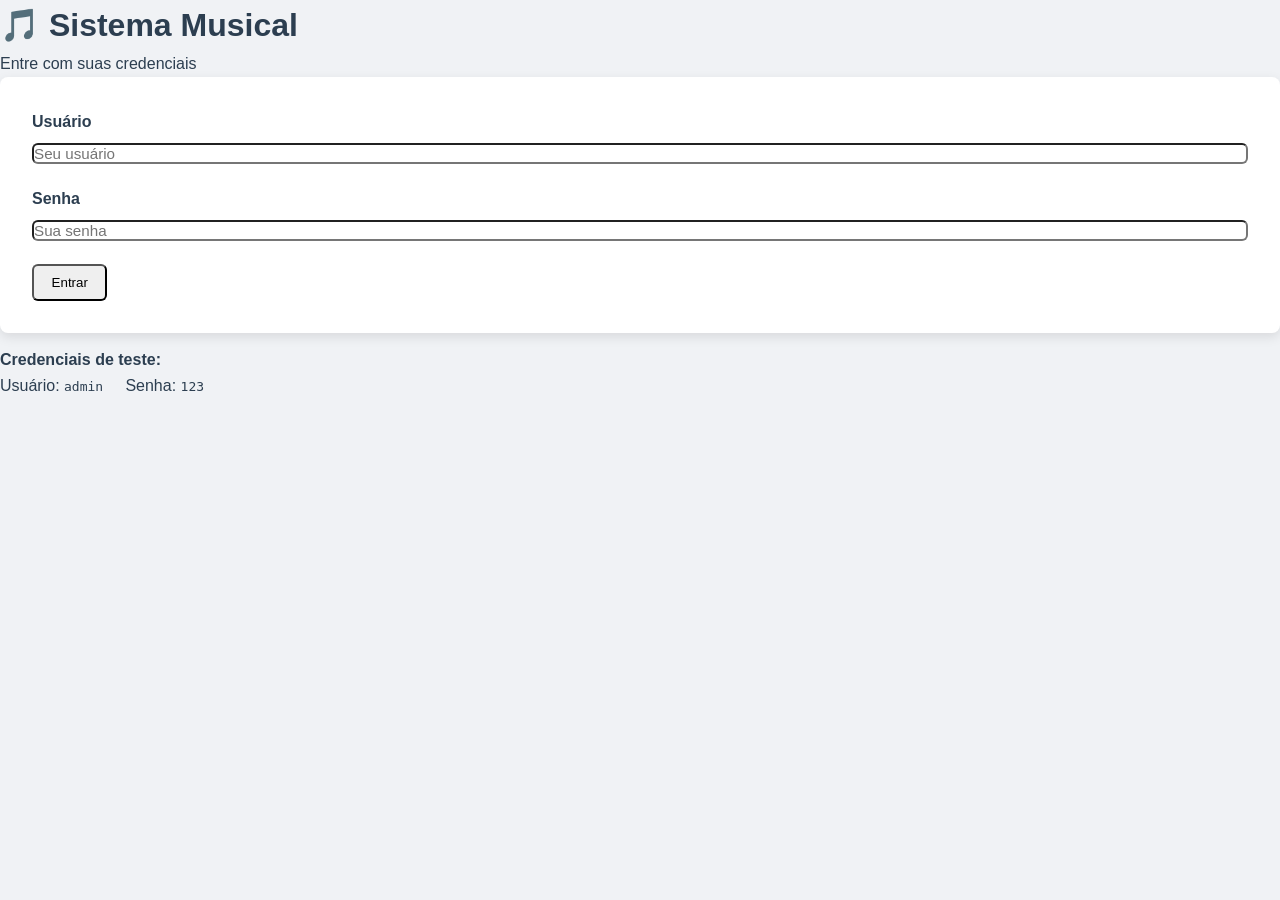
==== login.html @ fe5b05a4 "arquivos iniciais" ====
<!DOCTYPE html>
<html lang="pt-br">

<head>
    <meta charset="UTF-8">
    <meta name="viewport" content="width=device-width, initial-scale=1.0">
    <title>Login - Sistema Musical</title>
    <link rel="icon" href="data:image/svg+xml,...🎵...">
    <link rel="stylesheet" href="styles.css">
</head>

<body class="login-page">
    <div class="login-card">
        <div class="login-header">
            <h1>🎵 Sistema Musical</h1>
            <p>Entre com suas credenciais</p>
        </div>
        <form action="#" method="post">
            <div class="form-grup">
                <label for="usuario">Usuário</label>
                <input type="text" name="usuario" id="usuario" required autocomplete="username"
                    placeholder="Seu usuário">

            </div>
            <div class="form-grup">
                <label for="senha">Senha</label>
                <input type="password" name="senha" id="senha" required autocomplete="current-password"
                    placeholder="Sua senha">

            </div>
            <button type="submit" class="btn-primary">Entrar</button>
        </form>
        <div class="login-hint">
            <strong>Credenciais de teste:</strong><br>
            Usuário: <code>admin</code> &nbsp; &nbsp; Senha: <code>123</code>
        </div>
    </div>

</body>

</html>
---- styles.css ----
:root {
    --primary: #2c3e50;
    --blue: #3498db;
    --blue-dark: #2980b9;
    --green: #27ae60;
    --red: #e74c3c;
    --red-dark: #c0392b;
    --bg: #f0f2f5;
    --surface: #ffffff;
    --border: #dde1e7;
    --text: #2c3e50;
    --text-muted: #6c757d;
    --shadow-sm: 0 1px 3px rgba(0, 0, 0, .08);
    --shadow-md: 0 4px 12px rgba(0, 0, 0, .10);
    --radius: 8px;
    --font: 'Segoe UI', sistem-ui, apple-system, sans-serif;


}

*,
*::before,
*::after {
    margin: 0;
    padding: 0;
    box-sizing: border-box;
}


body {
    font-family: var(--font);
    background-color: var(--bg);
    color: var(--text);
    line-height: 1.6;
    min-height: 100vh;
}

form {
    background: var(--surface);
    padding: 2rem;
    border-radius: var(--radius);
    box-shadow: var(--shadow-md);
    margin-bottom: 2rex;
}

.form-grup {
    margin-bottom: 1.25rem;

}

label {
    display: block;
    margin-bottom: .4rem;
    font-weight: 600;
    color: var(--primary)
}

input[type="text"],
input[type="password"],
textarea,
select{
    width: 100%;
    padding: .65rem, .85re;
    border: 1.5px solid var(var(--border));
    border-radius: 6px;
    font-size: .95rem;
    font-family: var(--font);
    color: var(--text);
    background-color: var(--surface);
    transition: border-color .2s, box-shadow .2s;
}

input:focus,
textarea:focus,
select:focus {
    outline: nome;
    border-color: var(--blue);
    box-shadow: 0 0 0 3px rgba(52, 152, 219,.15);

}


.btn-primary, .btn-edit, .btn-delete, .btn-music, .btn-back, .btn-youtube{
    display: inline-flex;
    align-items: center;
    justify-content: center;
    gap: .35rex;
    padding: .55rem 1.1rem;
    border: nome;
    border-radius: 6px;
}
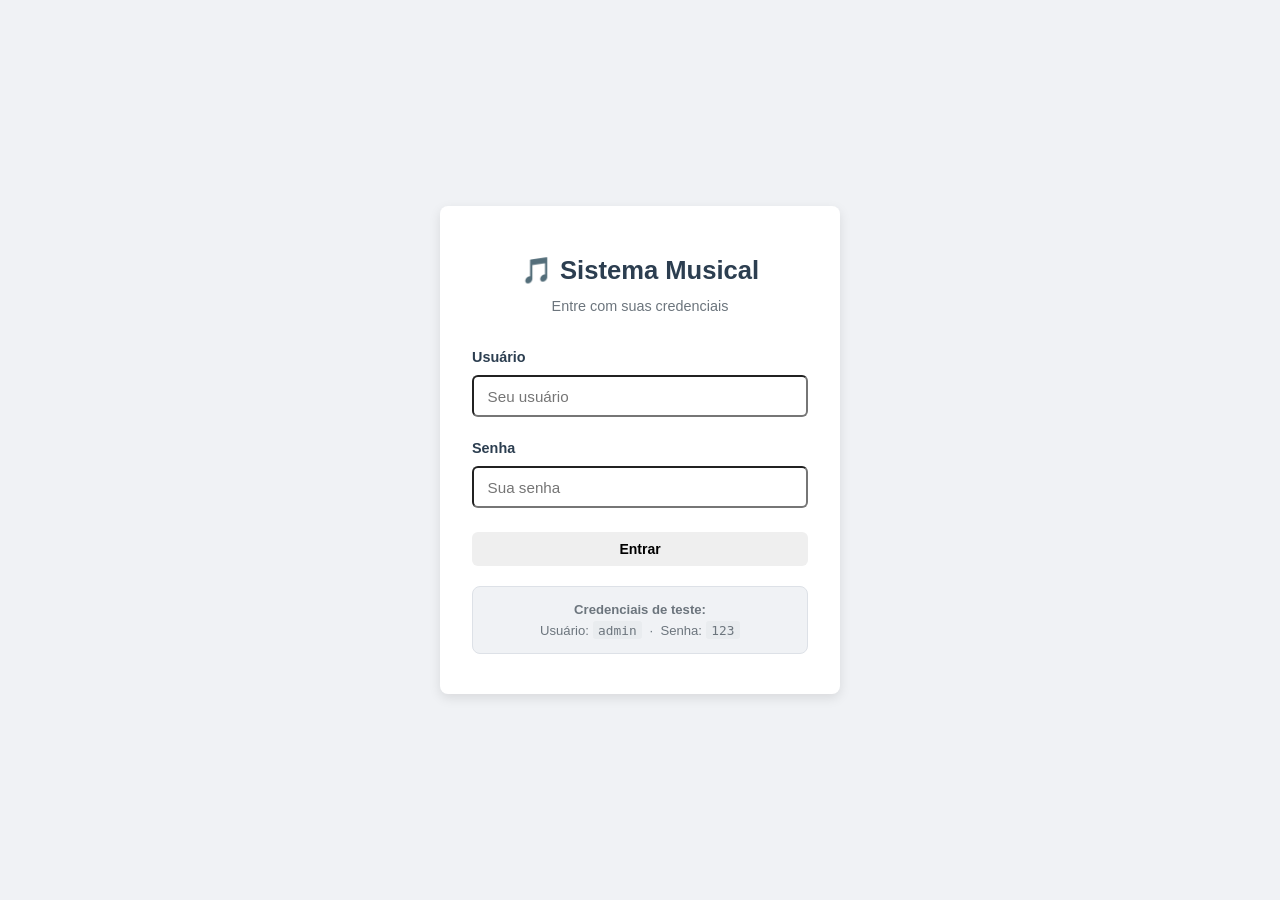
==== commit 37819f77: "Aula 1" ====
--- a/login.html
+++ b/login.html
@@ -5,7 +5,8 @@
     <meta charset="UTF-8">
     <meta name="viewport" content="width=device-width, initial-scale=1.0">
     <title>Login - Sistema Musical</title>
-    <link rel="icon" href="data:image/svg+xml,...🎵...">
+    <link rel="icon" href="data:image/svg+xml,<svg xmlns=%27http://www.w3.org/2000/svg%27 viewBox=%270 0 100
+100%27><text y=%27.9em%27 font-size=%2790%27>🎵</text></svg>">
     <link rel="stylesheet" href="styles.css">
 </head>
 
@@ -18,21 +19,29 @@
         <form action="#" method="post">
             <div class="form-grup">
                 <label for="usuario">Usuário</label>
-                <input type="text" name="usuario" id="usuario" required autocomplete="username"
-                    placeholder="Seu usuário">
+                <input type="text" 
+                name="usuario" 
+                id="usuario" 
+                required 
+                autocomplete="username"
+                placeholder="Seu usuário">
 
             </div>
             <div class="form-grup">
                 <label for="senha">Senha</label>
-                <input type="password" name="senha" id="senha" required autocomplete="current-password"
-                    placeholder="Sua senha">
+                <input type="password" 
+                name="senha" 
+                id="senha" 
+                required 
+                autocomplete="current-password"
+                placeholder="Sua senha">
 
             </div>
             <button type="submit" class="btn-primary">Entrar</button>
         </form>
         <div class="login-hint">
             <strong>Credenciais de teste:</strong><br>
-            Usuário: <code>admin</code> &nbsp; &nbsp; Senha: <code>123</code>
+            Usuário: <code>admin</code> &nbsp;·&nbsp; Senha: <code>123</code>
         </div>
     </div>
 
--- a/styles.css
+++ b/styles.css
@@ -40,7 +40,7 @@
     padding: 2rem;
     border-radius: var(--radius);
     box-shadow: var(--shadow-md);
-    margin-bottom: 2rex;
+    margin-bottom: 2rem;
 }
 
 .form-grup {
@@ -51,6 +51,7 @@
 label {
     display: block;
     margin-bottom: .4rem;
+    font-size: .9rem;
     font-weight: 600;
     color: var(--primary)
 }
@@ -58,9 +59,9 @@
 input[type="text"],
 input[type="password"],
 textarea,
-select{
+select {
     width: 100%;
-    padding: .65rem, .85re;
+    padding: .65rem .85rem;
     border: 1.5px solid var(var(--border));
     border-radius: 6px;
     font-size: .95rem;
@@ -73,19 +74,174 @@
 input:focus,
 textarea:focus,
 select:focus {
-    outline: nome;
+    outline: none;
     border-color: var(--blue);
-    box-shadow: 0 0 0 3px rgba(52, 152, 219,.15);
-
-}
-
-
-.btn-primary, .btn-edit, .btn-delete, .btn-music, .btn-back, .btn-youtube{
+    box-shadow: 0 0 0 3px rgba(52, 152, 219, .15);
+
+}
+
+
+.btn-primary,
+.btn-edit,
+.btn-delete,
+.btn-music,
+.btn-back,
+.btn-youtube {
     display: inline-flex;
     align-items: center;
     justify-content: center;
-    gap: .35rex;
+    gap: .35rem;
     padding: .55rem 1.1rem;
-    border: nome;
+    border: none;
     border-radius: 6px;
+    font-size: .875rem;
+    font-weight: 600;
+    font-family: var(--font);
+    cursor: pointer;
+    text-decoration: none;
+    white-space: nowrap;
+    transition: background-color .2s, transform .15s box-shadow .2s;
+}
+
+
+
+
+.login-page {
+    display: flex;
+    justify-content: center;
+    align-items: center;
+    min-height: 100vh;
+    background-color: var(--bg);
+    padding: 1rem;
+}
+
+.login-card {
+    background: var(--surface);
+    padding: 2.5rem 2rem;
+    border-radius: var(--radius);
+    box-shadow: var(--shadow-md);
+    width: 100%;
+    max-width: 400px;
+}
+
+.login-card form {
+    background: none;
+    box-shadow: none;
+    padding: 0;
+    margin: 0;
+}
+
+.login-header {
+    text-align: center;
+    margin-bottom: 1.75rem;
+}
+
+.login-header h1 {
+    font-size: 1.6rem;
+    color: var(--primary);
+    margin: .25rem;
+}
+
+.login-header p {
+    color: var(--text-muted);
+    font-size: .9rem;
+}
+
+.login-card .btn-primary {
+    width: 100%;
+    margin-top: .25rem;
+}
+
+.login-hint {
+    margin-top: 1.25rem;
+    padding: .75rem 1rem;
+    background: var(--bg);
+    border-radius: var(--radius);
+    text-align: center;
+    font-size: .82rem;
+    color: var(--text-muted);
+    border: 1px solid var(--border);
+}
+
+.login-hint code {
+    background: #e9ecef;
+    padding: .1rem .35rem;
+    border-radius: 3px;
+    font-size: .8rem;
+}
+
+.container {
+    max-width: 1200px;
+    margin: 0 auto;
+    padding: 24px 32px;
+}
+
+
+.topbar {
+    display: flex;
+    justify-content: flex-end;
+    margin-bottom: 2rem;
+}
+
+.page-header {
+    text-align: center;
+    margin-bottom: 2.5rem;
+}
+.page-header h1{
+    font-size: 2rem;
+    color: var(--primary);
+    margin-bottom: .35rem;
+}
+
+.page-header p {
+    color: var(--text-muted);
+    font-size: 1rem;
+}
+
+.menu-grid{
+    display: grid;
+    grid-template-columns: repeat(auto-fit, minmax(240px, lfr));
+    gap: 1.25rem;
+    max-width: 900px;
+    margin: 0 auto;
+
+}
+
+
+.menu-card{
+    background: var(--surface);
+    border-radius: var(--radius);
+    box-shadow: var(--shadow-md);
+    transition: trnsform .2s, box-shadow .2s;
+    border: 1px solid var(--border);
+}
+
+.menu-card:hover{
+    transform: translateY(-4px);
+    box-shadow: 0 8px 20px rgba(0, 0, 0, .13);
+}
+
+.menu-card a {
+    display: block;
+    padding: 2rem 1.5rem;
+    text-align: center;
+    text-decoration: none;
+    color: var(--text);
+}
+
+.menu-card-icon{
+    font-size: 2.2rem;
+    margin-bottom: .75rem;
+}
+
+.menu-card-title{
+    font-size: 1.05rem;
+    font-weight: 600;
+    color: var(--primary);
+    margin-bottom: .35rem;
+}
+
+.menu-card-desc{
+    font-size: .85rem;
+    color: var(--text-muted);
 }
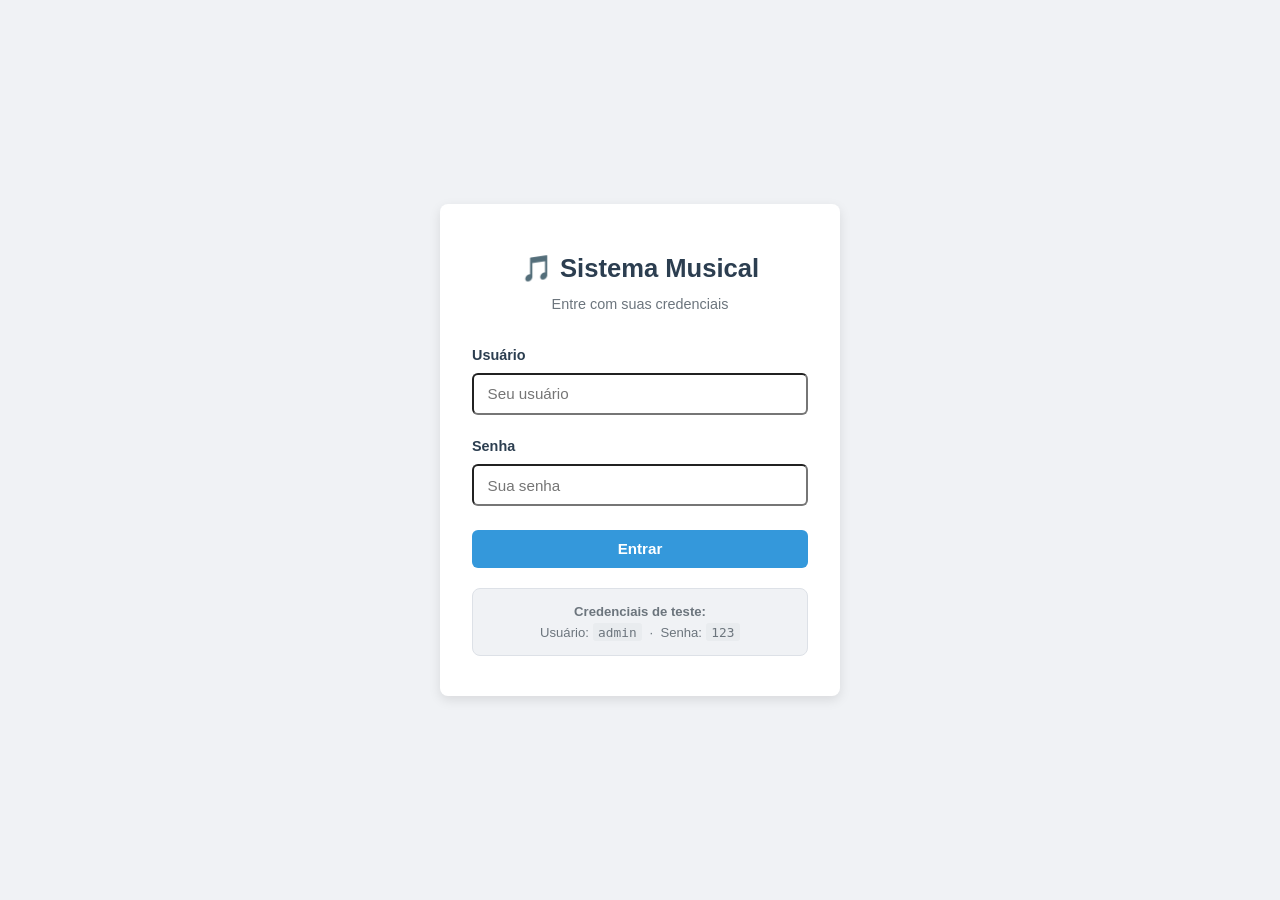
==== commit 17247c91: "Aula 2 rev01" ====
--- a/login.html
+++ b/login.html
@@ -5,8 +5,7 @@
     <meta charset="UTF-8">
     <meta name="viewport" content="width=device-width, initial-scale=1.0">
     <title>Login - Sistema Musical</title>
-    <link rel="icon" href="data:image/svg+xml,<svg xmlns=%27http://www.w3.org/2000/svg%27 viewBox=%270 0 100
-100%27><text y=%27.9em%27 font-size=%2790%27>🎵</text></svg>">
+    <link rel="icon" href="data:image/svg+xml,<svg xmlns=%27http://www.w3.org/2000/svg%27 viewBox=%270 0 100 100%27><text y=%27.9em%27 font-size=%2790%27>🎵</text></svg>">
     <link rel="stylesheet" href="styles.css">
 </head>
 
--- a/styles.css
+++ b/styles.css
@@ -104,6 +104,17 @@
 }
 
 
+.btn-primary {
+    padding: .65rem 1.4rem;
+    font-size: .95rem;
+    background: var(--blue);
+    color: #fff;
+}
+
+.btn-primary:hover      { background: var(--primary); color: #fff;}
+.btn-back               { background: var(--primary); color: #fff;}
+.btn-back:hover         {background: #1a252f;}
+
 
 
 .login-page {
@@ -187,18 +198,16 @@
     text-align: center;
     margin-bottom: 2.5rem;
 }
-.page-header h1{
+
+.page-header h1 {
     font-size: 2rem;
     color: var(--primary);
     margin-bottom: .35rem;
 }
 
-.page-header p {
-    color: var(--text-muted);
-    font-size: 1rem;
-}
-
-.menu-grid{
+.page-header p { color: var(--text-muted); font-size: 1rem;}
+
+.menu-grid {
     display: grid;
     grid-template-columns: repeat(auto-fit, minmax(240px, lfr));
     gap: 1.25rem;
@@ -208,7 +217,7 @@
 }
 
 
-.menu-card{
+.menu-card {
     background: var(--surface);
     border-radius: var(--radius);
     box-shadow: var(--shadow-md);
@@ -216,7 +225,7 @@
     border: 1px solid var(--border);
 }
 
-.menu-card:hover{
+.menu-card:hover {
     transform: translateY(-4px);
     box-shadow: 0 8px 20px rgba(0, 0, 0, .13);
 }
@@ -229,19 +238,210 @@
     color: var(--text);
 }
 
-.menu-card-icon{
+.menu-card-icon {
     font-size: 2.2rem;
     margin-bottom: .75rem;
 }
 
-.menu-card-title{
+.menu-card-title {
     font-size: 1.05rem;
     font-weight: 600;
     color: var(--primary);
     margin-bottom: .35rem;
 }
 
-.menu-card-desc{
+.menu-card-desc {
     font-size: .85rem;
     color: var(--text-muted);
+}
+
+/* AULA 2 Listagem de musicas */
+
+.btn-edit {
+    background: var(--blue);
+    color: #fff;
+}
+
+.btn-edit:hover {
+    background: var(--blue-dark);
+}
+
+.btn-delete {
+    background: var(--red);
+    color: #fff;
+}
+
+.btn-delete:hover {
+    background: var(--red-dark);
+}
+
+
+.btn-youtube {
+    background: #ff0000;
+    color: #fff;
+}
+
+.btn-youtube:hover {
+    background: #cc0000;
+}
+
+
+
+h2 {
+    font-size: 1.75rem;
+    font-weight: 600;
+    color: var(--primary);
+    margin-bottom: 1.5rem;
+    padding-bottom: .75rem;
+    border-bottom: 2px solid var(--border);
+}
+
+.page-header-bar {
+    display: flex;
+    align-items: center;
+    justify-content: space-between;
+    gap: 1rem;
+    margin-bottom: 1.5rem;
+    padding-bottom: .75rem;
+    border-bottom: 2px solid var(--border);
+    flex-wrap: wrap;
+}
+
+
+
+.page-header-bar h2 {
+    margin: 0;
+    padding: 0;
+    border: none;
+    font-size: 1.75rem;
+    font-weight: 600;
+    color: var(--primary);
+}
+
+
+.page-header-bar .header-actions {
+    display: flex;
+    gap: .6rem;
+    flex-wrap: wrap;
+    align-items: center;
+}
+
+
+.table-container {
+    background: var(--surface);
+    border-radius: var(--radius);
+    box-shadow: var(--shadow-md);
+    overflow: hidden;
+    margin: 1.5rem;
+}
+
+table {
+    width: 100%;
+    border-collapse: collapse;
+}
+
+th,
+td {
+    padding: 12px 16px;
+    text-align: left;
+    vertical-align: middle;
+    border-bottom: 1px solid var(--border);
+}
+
+th {
+    background: var(--primary);
+    color: #fff;
+    font-size: .82rem;
+    font-width: 600;
+    letter-spacing: .04em;
+    text-transform: uppercase;
+    white-space: nowrap;
+}
+
+
+tbody tr:last-child td {
+    border-bottom: none;
+}
+
+tbody tr:hover {
+    background-color: #f8fafc;
+}
+
+
+.col-foto,
+.col-capa {
+    width: 90px;
+    white-space: nowrap;
+}
+
+.col-youtube {
+    width: 110px;
+    white-space: nowrap;
+}
+
+.col-acoes {
+    white-space: nowrap;
+}
+
+.action-buttons {
+    display: flex;
+    gap: 6px;
+    align-items: center;
+    flex-wrap: nowrap;
+}
+
+.table-thimbnail {
+    width: 60px;
+    height: 60px;
+    object-fit: cover;
+    border-radius: 6px;
+    display: block;
+}
+
+
+.no-image {
+    width: 60px;
+    height: 60px;
+    background: var(--bg);
+    border: 1.5px dashed var(--border);
+    border-radius: 6px;
+    display: flex;
+    align-items: center;
+    justify-content: center;
+    font-size: .7rem;
+    color: var(--text-muted);
+    text-align: center;
+    line-height: 1.2;
+}
+
+td.empty-cell {
+    text-align: center;
+    color: var(--text-muted);
+    padding: 2rem;
+    font-size: .95rem;
+}
+
+
+
+.filter-group {
+    display: flex;
+    gap: 1rem;
+    flex-wrap: wrap;
+    margin-bottom: 1rem;
+}
+
+.filter-item {
+    flex: 1;
+    min-width: 180px;
+}
+
+.filter-item label {
+    font-size: .82rem;
+}
+
+.filter-actions {
+    display: flex;
+    gap: .75rem;
+    align-items: center;
+
 }
